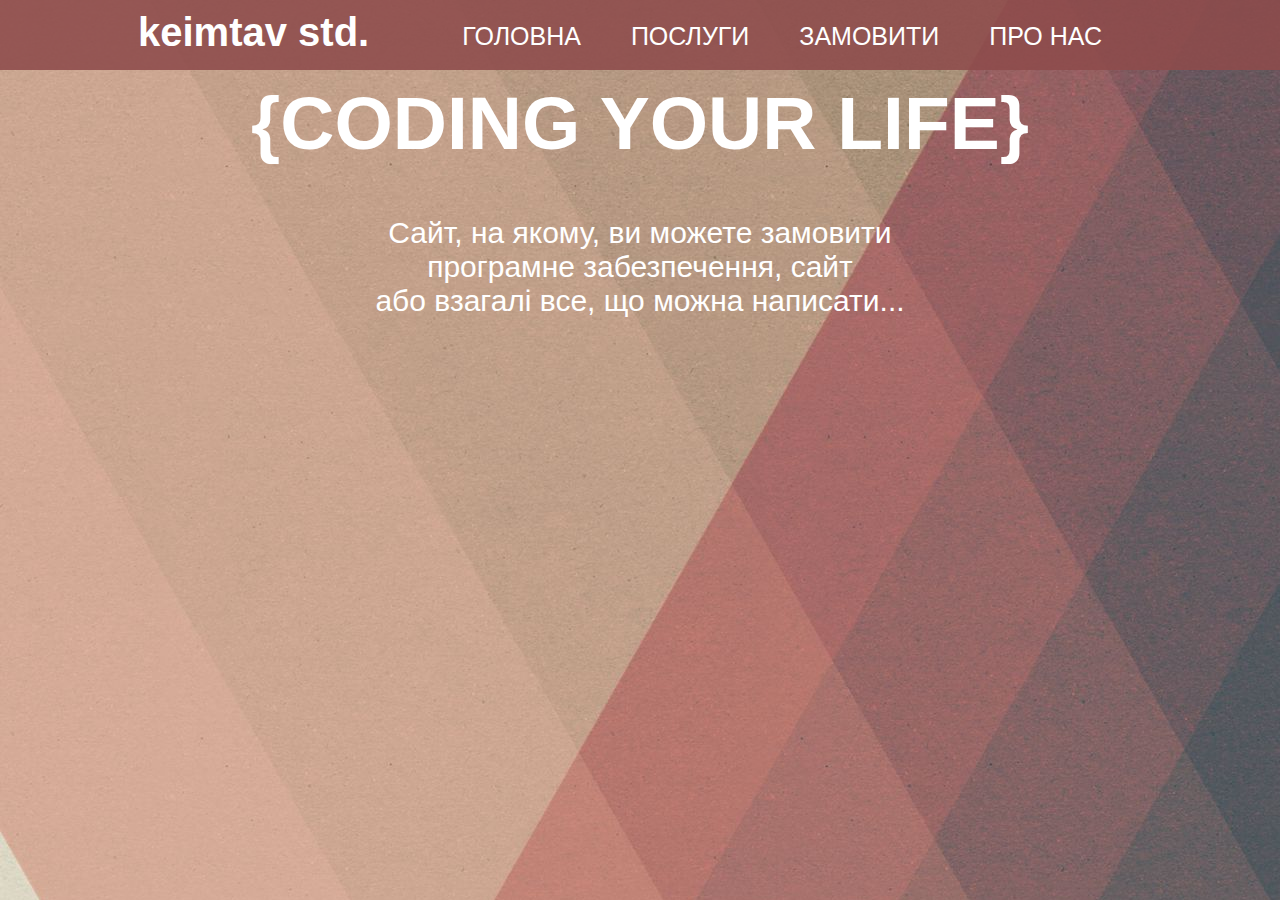
==== index.html @ 75f83bcf "commit #1" ====
<!DOCTYPE html>
<html lang="ru">
<head>
    <link rel="stylesheet" href="css/main.css">
    <meta charset="UTF-8">
    <meta name="viewport" content="width=device-width, initial-scale=1.0">
    <meta http-equiv="X-UA-Compatible" content="ie=edge">
    <title>keimtav std.</title>
</head>
<body>
  <header>
    <div class="container">
      <h2 class="textlogo">keimtav std.</h2>
      <nav>
        <ul class="menu">
          <li><a href="#">Головна</a></li>
          <li><a href="#">Послуги</a></li>
          <li><a href="#">Замовити</a></li>
          <li><a href="#">Про нас</a></li>
        </ul>
      </nav>
    </div>
    </header>
    <main>
      <section>
        <div class="container">
          <div class="titles">
            <h1>
              {coding your life}
            </h1>
          </div>
        </div>
      <div class="main_text">
        Сайт, на якому, ви можете замовити <br>програмне забезпечення, сайт<br>або взагалі все, що можна написати...
      </div>
    </section>
  </main>
    <footer>
      <div class="container">
      </div>
  </footer>
</body>
</html>
---- css/main.css ----
body 
{
    background: url(../img/main_bg.jpg);
    padding: 0;
    margin: 0;
    font-family: Arial, Helvetica, sans-serif;
}

header
{
  height: 70px;
  width: 100%;
  background: #8d4b4be0;
  padding: 0;
  margin: 0;
}

.container
{
  width: 80%;
  margin: 0 auto;
}

.textlogo
{
  margin: 0px;
  padding: 10px;
  font-family: Impact, Haettenschweiler, 'Arial Narrow Bold', sans-serif;
  color: #fff;
  font-size: 40px;
  float: left;
  
}

nav
{
  float: right;
  margin-top: 22px;
}

.menu
{
  padding: 0%;
  margin: 0%;
  display: block;
  font-family: Impact, Haettenschweiler, 'Arial Narrow Bold', sans-serif;

}

.menu li
{
  float: left;
  display: block;
  margin-right: 50px;
}

.menu a
{
  color: #fff;
  text-decoration: none;
  text-transform: uppercase;
  font-size: 25px;
}

h1
{
  font-size: 75px;
  font-family: Impact, Haettenschweiler, 'Arial Narrow Bold', sans-serif;
  color: #fff;
  text-transform: uppercase;
  text-align: center;
  margin-top: 10px;

}

.main_text
{
  font-size: 30px;
  text-align: center;
  color: #fff;

}

ё12ё1ёfooter
{
  background-color: aqua;
  margin-bottom: 0px;
  margin: 0px;
  padding: 100px;
  height: 10px;
  width: 100%;
}
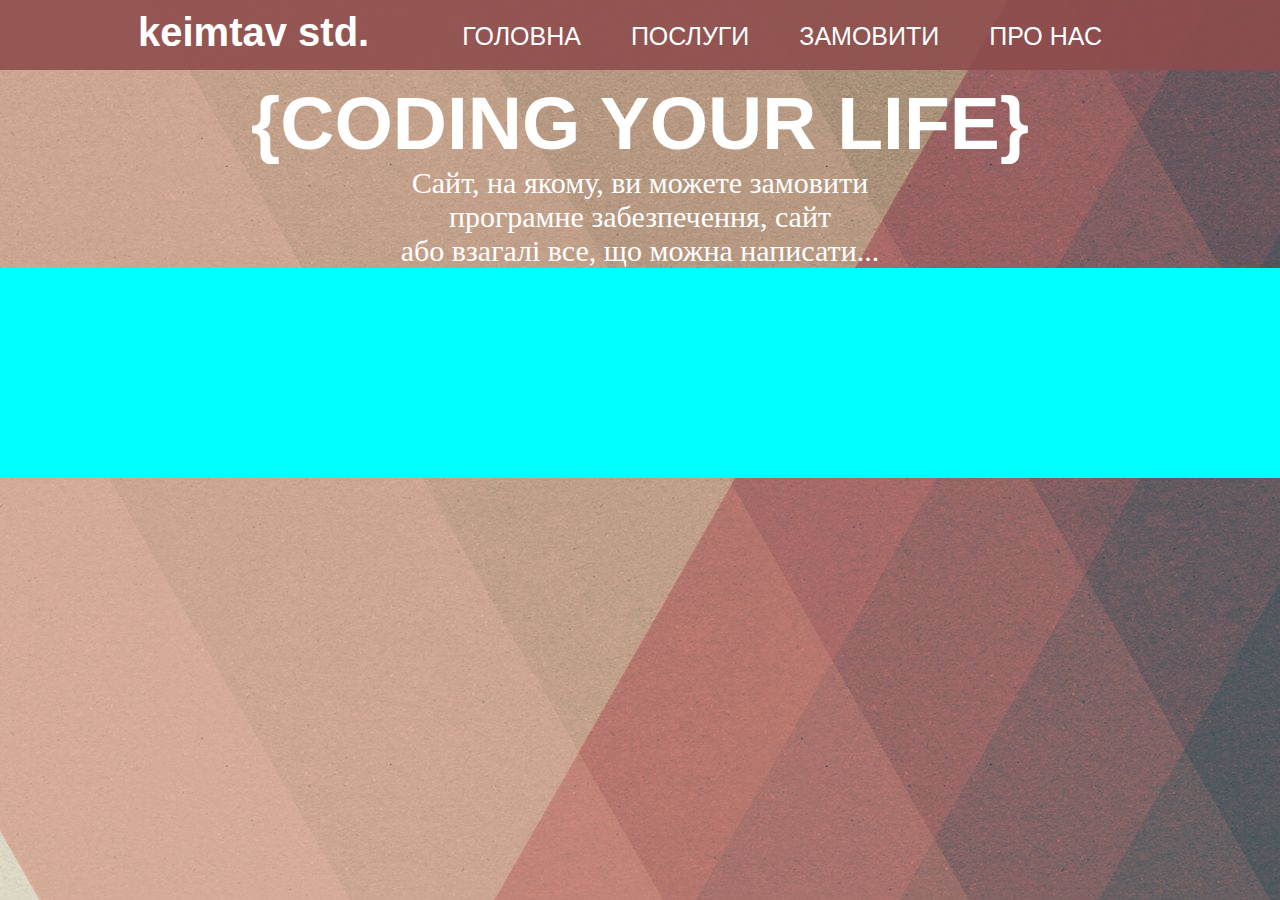
==== commit c169010b: "commit #2" ====
--- a/index.html
+++ b/index.html
@@ -4,7 +4,6 @@
     <link rel="stylesheet" href="css/main.css">
     <meta charset="UTF-8">
     <meta name="viewport" content="width=device-width, initial-scale=1.0">
-    <meta http-equiv="X-UA-Compatible" content="ie=edge">
     <title>keimtav std.</title>
 </head>
 <body>
--- a/css/main.css
+++ b/css/main.css
@@ -1,88 +1,64 @@
-body 
-{
-    background: url(../img/main_bg.jpg);
-    padding: 0;
-    margin: 0;
-    font-family: Arial, Helvetica, sans-serif;
+* {
+  margin: 0;
+  padding: 0;
 }
-
-header
-{
+body {
+    background: url(../assets/images/main_bg.jpg);
+}
+header {
   height: 70px;
   width: 100%;
   background: #8d4b4be0;
   padding: 0;
   margin: 0;
 }
-
-.container
-{
+.container {
   width: 80%;
   margin: 0 auto;
 }
-
-.textlogo
-{
+.textlogo {
   margin: 0px;
   padding: 10px;
   font-family: Impact, Haettenschweiler, 'Arial Narrow Bold', sans-serif;
   color: #fff;
   font-size: 40px;
   float: left;
-  
 }
-
-nav
-{
+nav {
   float: right;
   margin-top: 22px;
 }
-
-.menu
-{
+.menu {
   padding: 0%;
   margin: 0%;
   display: block;
   font-family: Impact, Haettenschweiler, 'Arial Narrow Bold', sans-serif;
-
 }
-
-.menu li
-{
+.menu li {
   float: left;
   display: block;
   margin-right: 50px;
 }
-
-.menu a
-{
+.menu a {
   color: #fff;
   text-decoration: none;
   text-transform: uppercase;
   font-size: 25px;
 }
-
-h1
-{
+h1 {
   font-size: 75px;
   font-family: Impact, Haettenschweiler, 'Arial Narrow Bold', sans-serif;
   color: #fff;
   text-transform: uppercase;
   text-align: center;
   margin-top: 10px;
-
 }
-
-.main_text
-{
+.main_text {
   font-size: 30px;
   text-align: center;
   color: #fff;
-
 }
-
-ё12ё1ёfooter
-{
+footer {
   background-color: aqua;
   margin-bottom: 0px;
   margin: 0px;
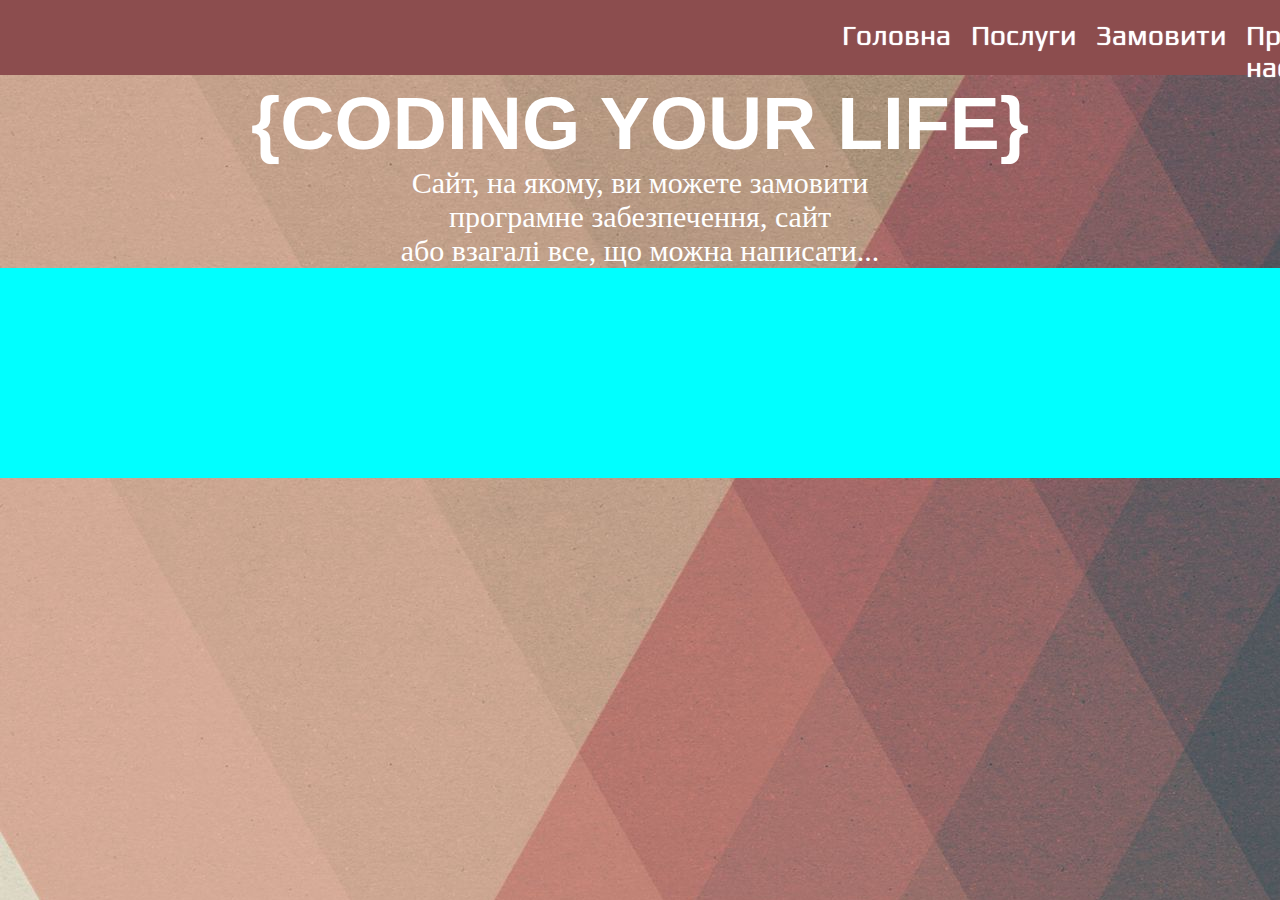
==== commit 09950bac: "commit #3" ====
--- a/index.html
+++ b/index.html
@@ -1,41 +1,40 @@
 <!DOCTYPE html>
-<html lang="ru">
+<html lang = "ru">
 <head>
-    <link rel="stylesheet" href="css/main.css">
-    <meta charset="UTF-8">
-    <meta name="viewport" content="width=device-width, initial-scale=1.0">
-    <title>keimtav std.</title>
+    <link rel = "stylesheet" href = "css/main.css">
+    <meta charset = "UTF-8">
+    <meta name = "viewport" content = "width=device-width, initial-scale=1.0">
+    <title>keimtav - студія розробки</title>
 </head>
 <body>
   <header>
-    <div class="container">
-      <h2 class="textlogo">keimtav std.</h2>
-      <nav>
-        <ul class="menu">
-          <li><a href="#">Головна</a></li>
-          <li><a href="#">Послуги</a></li>
-          <li><a href="#">Замовити</a></li>
-          <li><a href="#">Про нас</a></li>
+    <div class = "header-block">
+      <div class = "menu">
+        <ul class = "ul-nav">
+          <li class = "li-nav"><a href="#">Головна</a></li>
+          <li class = "li-nav"><a href = "#">Послуги</a></li>
+          <li class = "li-nav"><a href = "#">Замовити</a></li>
+          <li class = "li-nav"><a href = "#">Про нас</a></li>
         </ul>
       </nav>
     </div>
     </header>
     <main>
       <section>
-        <div class="container">
-          <div class="titles">
+        <div class = "container">
+          <div class = "titles">
             <h1>
               {coding your life}
             </h1>
           </div>
         </div>
-      <div class="main_text">
+      <div class = "main_text">
         Сайт, на якому, ви можете замовити <br>програмне забезпечення, сайт<br>або взагалі все, що можна написати...
       </div>
     </section>
   </main>
     <footer>
-      <div class="container">
+      <div class = "container">
       </div>
   </footer>
 </body>
--- a/css/main.css
+++ b/css/main.css
@@ -4,6 +4,80 @@
 }
 body {
     background: url(../assets/images/main_bg.jpg);
+}
+.header-block {
+  display: block;
+  position: absolute;
+  background-color: #8C4D4E;
+  width: 100%;
+  height: 75px;
+}
+.menu {
+  display: block;
+  position: absolute;
+  left: 65%;
+  top: 12%;
+  height: 75px;
+  z-index: 1;
+}
+ul.ul-nav {
+  display: flex;
+  padding: 0;
+  justify-content: center;
+}
+li.li-nav {
+  padding: 10px;
+  list-style: none;
+}
+li.li-nav a {
+  text-decoration: none;
+  position: relative;
+  font-family: "Play-Regular";
+  font-size: 28px;
+  color: white;
+  text-shadow: 0px 0px 1px white;
+  transition: .2s;
+}
+li.li-nav a::before {
+	content: "";
+	width: 0;
+	height: 4px;
+	background-color: #AA00AA;
+	position: absolute;
+	top: 95%;
+	left: 0;
+	transition: .5s;
+	mix-blend-mode: multiply;
+}
+li.li-nav a::after {
+	content: "";
+	width: 0;
+	height: 4px;
+	background-color: #FF55FF;
+	position: absolute;
+	top: 1%;
+	right: 0;
+	transition: .5s;
+	mix-blend-mode: multiply;
+}
+li.li-nav:hover a::before {
+	width: 100%;
+}
+li.li-nav:hover a::after {
+	width: 100%;
+}
+li.li-nav a::before {
+	transition: .5s;
+	mix-blend-mode: multiply;
+}
+li.li-nav a::after {
+	transition: .5s;
+	mix-blend-mode: multiply;
+}
+li.li-nav a:hover {
+  color: #C7C7C7;
+  text-shadow: 0px 0px 2px #C7C7C7;
+  transition: .2s;
 }
 header {
   height: 70px;
@@ -23,27 +97,6 @@
   color: #fff;
   font-size: 40px;
   float: left;
-}
-nav {
-  float: right;
-  margin-top: 22px;
-}
-.menu {
-  padding: 0%;
-  margin: 0%;
-  display: block;
-  font-family: Impact, Haettenschweiler, 'Arial Narrow Bold', sans-serif;
-}
-.menu li {
-  float: left;
-  display: block;
-  margin-right: 50px;
-}
-.menu a {
-  color: #fff;
-  text-decoration: none;
-  text-transform: uppercase;
-  font-size: 25px;
 }
 h1 {
   font-size: 75px;
@@ -66,3 +119,15 @@
   height: 10px;
   width: 100%;
 }
+@font-face {
+  font-family: "Play-Regular";
+	src: url("../assets/fonts/Play-Regular.ttf") format("truetype");
+	font-style: normal;
+	font-weight: normal;
+}
+@font-face {
+  font-family: "Play-Bold";
+	src: url("../assets/fonts/Play-Bold.ttf") format("truetype");
+	font-style: normal;
+	font-weight: normal;
+}
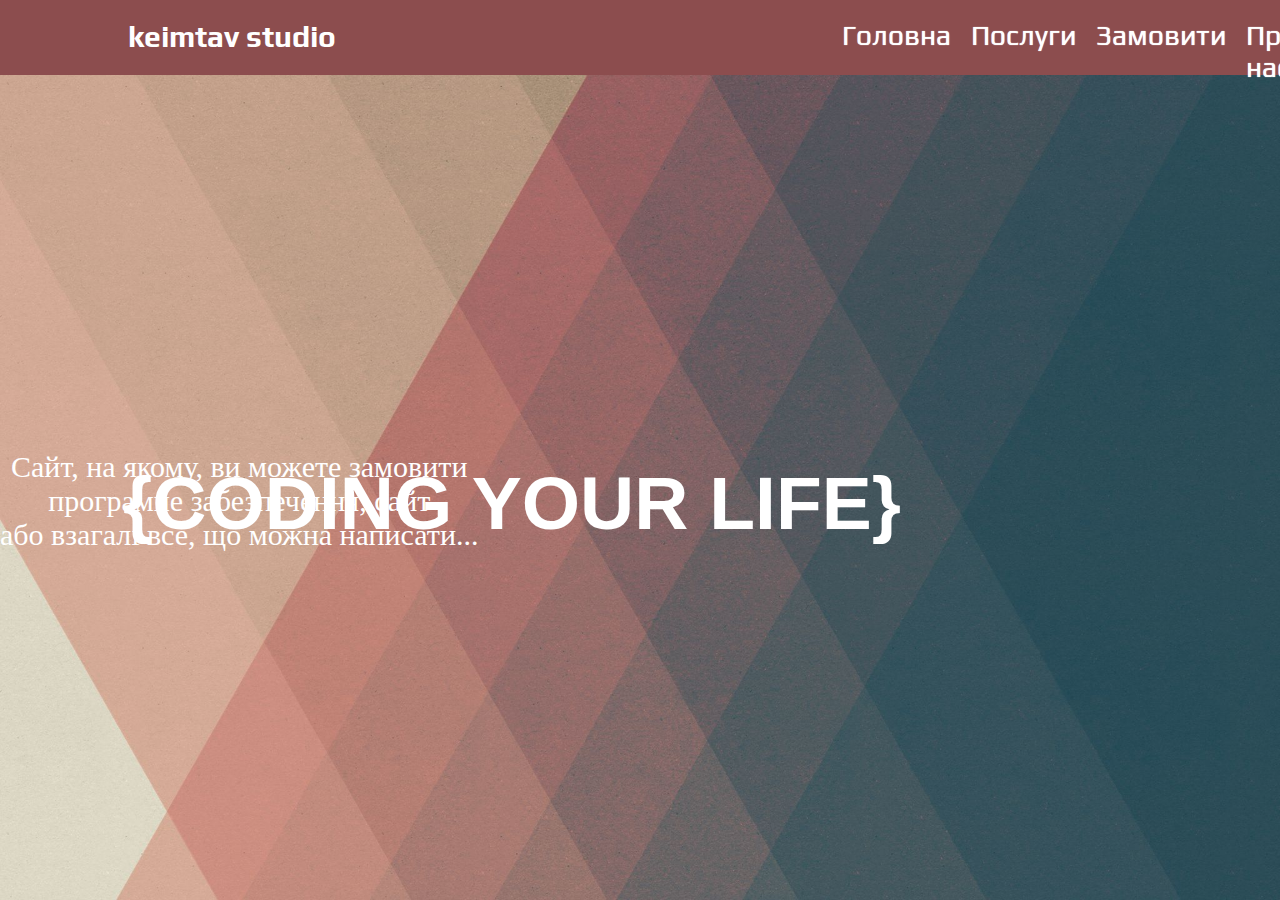
==== commit 527dda49: "commit #4" ====
--- a/index.html
+++ b/index.html
@@ -9,7 +9,7 @@
 <body>
   <header>
     <div class = "header-block">
-      <div class = "menu">
+      <nav class = "menu">
         <ul class = "ul-nav">
           <li class = "li-nav"><a href="#">Головна</a></li>
           <li class = "li-nav"><a href = "#">Послуги</a></li>
@@ -17,6 +17,11 @@
           <li class = "li-nav"><a href = "#">Про нас</a></li>
         </ul>
       </nav>
+      <div class = "logo">
+      </div>
+      <div id = "header-text">
+        <span>keimtav studio</span>
+      </div>
     </div>
     </header>
     <main>
@@ -33,9 +38,7 @@
       </div>
     </section>
   </main>
-    <footer>
-      <div class = "container">
-      </div>
+  <footer>
   </footer>
 </body>
 </html>
--- a/css/main.css
+++ b/css/main.css
@@ -4,6 +4,10 @@
 }
 body {
     background: url(../assets/images/main_bg.jpg);
+    background-size: cover;
+    background-attachment: fixed;
+  	background-repeat: no-repeat;
+  	color: white;
 }
 .header-block {
   display: block;
@@ -11,6 +15,7 @@
   background-color: #8C4D4E;
   width: 100%;
   height: 75px;
+  top: 0%;
 }
 .menu {
   display: block;
@@ -42,9 +47,9 @@
 	content: "";
 	width: 0;
 	height: 4px;
-	background-color: #AA00AA;
+	background-color: #FFAA00;
 	position: absolute;
-	top: 95%;
+	top: 99.9%;
 	left: 0;
 	transition: .5s;
 	mix-blend-mode: multiply;
@@ -53,9 +58,9 @@
 	content: "";
 	width: 0;
 	height: 4px;
-	background-color: #FF55FF;
+	background-color: #FFAA00;
 	position: absolute;
-	top: 1%;
+	top: 0.1%;
 	right: 0;
 	transition: .5s;
 	mix-blend-mode: multiply;
@@ -75,19 +80,25 @@
 	mix-blend-mode: multiply;
 }
 li.li-nav a:hover {
-  color: #C7C7C7;
-  text-shadow: 0px 0px 2px #C7C7C7;
+  color: #D5D5D5;
+  text-shadow: 0px 0px 1px #D5D5D5;
   transition: .2s;
 }
-header {
-  height: 70px;
-  width: 100%;
-  background: #8d4b4be0;
-  padding: 0;
-  margin: 0;
+#header-text {
+  display: block;
+  position: absolute;
+  left: 10%;
+  top: 25%;
+}
+#header-text span {
+  font-family: "Play-Bold";
+  font-size: 30px;
 }
 .container {
+  display: block;
+  position: absolute;
   width: 80%;
+  top: 50%;
   margin: 0 auto;
 }
 .textlogo {
@@ -107,17 +118,12 @@
   margin-top: 10px;
 }
 .main_text {
+  display: block;
+  position: absolute;
+  top: 50%;
   font-size: 30px;
   text-align: center;
   color: #fff;
-}
-footer {
-  background-color: aqua;
-  margin-bottom: 0px;
-  margin: 0px;
-  padding: 100px;
-  height: 10px;
-  width: 100%;
 }
 @font-face {
   font-family: "Play-Regular";
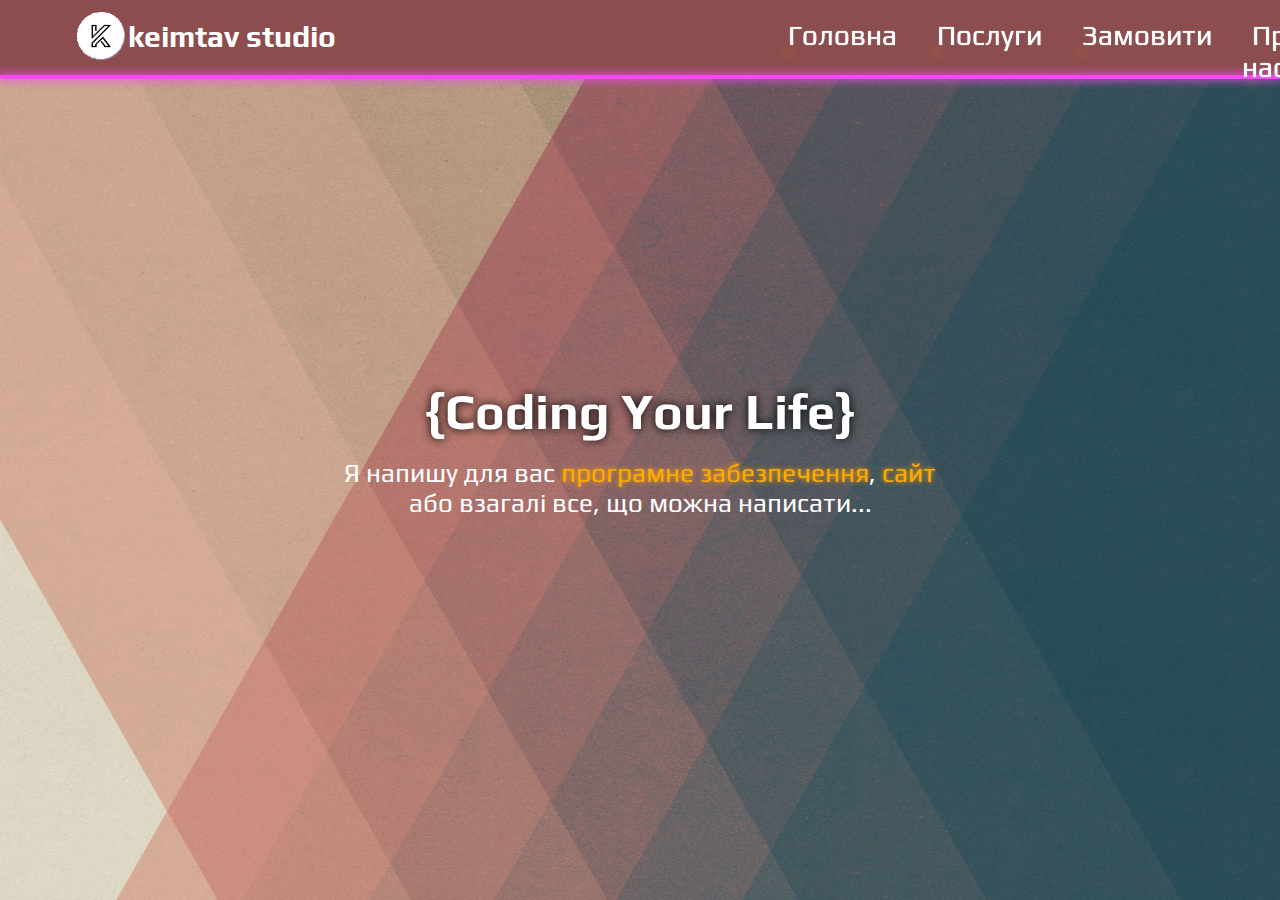
==== commit 8773bb83: "commit #5" ====
--- a/index.html
+++ b/index.html
@@ -4,6 +4,7 @@
     <link rel = "stylesheet" href = "css/main.css">
     <meta charset = "UTF-8">
     <meta name = "viewport" content = "width=device-width, initial-scale=1.0">
+    <link rel = "shortcut icon" href = "assets/images/favicon.png" type = "image/png">
     <title>keimtav - студія розробки</title>
 </head>
 <body>
@@ -18,14 +19,23 @@
         </ul>
       </nav>
       <div class = "logo">
+        <img src = "assets/images/logotype.png" alt = "Логотип студії">
       </div>
       <div id = "header-text">
         <span>keimtav studio</span>
+      </div>
+      <div class = "topline">
       </div>
     </div>
     </header>
     <main>
       <section>
+        <div class = "main-text">
+          <span id = "upper-main-text">{Coding Your Life}</span><br>
+          <span id = "bottom-main-text">Я напишу для вас <span class = "colored-text">програмне забезпечення</span>, <span class = "colored-text">сайт</span> <br>або взагалі все, що можна написати...</span>
+        </div>
+      </section>
+      <!--<section>
         <div class = "container">
           <div class = "titles">
             <h1>
@@ -36,7 +46,7 @@
       <div class = "main_text">
         Сайт, на якому, ви можете замовити <br>програмне забезпечення, сайт<br>або взагалі все, що можна написати...
       </div>
-    </section>
+    </section>-->
   </main>
   <footer>
   </footer>
--- a/css/main.css
+++ b/css/main.css
@@ -20,7 +20,7 @@
 .menu {
   display: block;
   position: absolute;
-  left: 65%;
+  left: 60%;
   top: 12%;
   height: 75px;
   z-index: 1;
@@ -39,6 +39,8 @@
   position: relative;
   font-family: "Play-Regular";
   font-size: 28px;
+  margin-left: 10px;
+  margin-right: 10px;
   color: white;
   text-shadow: 0px 0px 1px white;
   transition: .2s;
@@ -46,43 +48,25 @@
 li.li-nav a::before {
 	content: "";
 	width: 0;
-	height: 4px;
+	height: 3px;
 	background-color: #FFAA00;
+  box-shadow: 0px 0px 10px 1px #FFAA00;
 	position: absolute;
 	top: 99.9%;
 	left: 0;
 	transition: .5s;
 	mix-blend-mode: multiply;
 }
-li.li-nav a::after {
-	content: "";
-	width: 0;
-	height: 4px;
-	background-color: #FFAA00;
-	position: absolute;
-	top: 0.1%;
-	right: 0;
-	transition: .5s;
-	mix-blend-mode: multiply;
-}
 li.li-nav:hover a::before {
-	width: 100%;
-}
-li.li-nav:hover a::after {
 	width: 100%;
 }
 li.li-nav a::before {
 	transition: .5s;
 	mix-blend-mode: multiply;
 }
-li.li-nav a::after {
-	transition: .5s;
-	mix-blend-mode: multiply;
-}
 li.li-nav a:hover {
-  color: #D5D5D5;
-  text-shadow: 0px 0px 1px #D5D5D5;
-  transition: .2s;
+  text-shadow: 0px 0px 5px white;
+  transition: .5s;
 }
 #header-text {
   display: block;
@@ -93,6 +77,58 @@
 #header-text span {
   font-family: "Play-Bold";
   font-size: 30px;
+}
+.logo {
+  display: block;
+  position: absolute;
+  top: 16.5%;
+  left: 6%;
+}
+.logo img {
+  width: 55%;
+}
+.topline {
+  display: block;
+  position: absolute;
+  width: 100%;
+  height: 4px;
+  background-color: #F44AF4;
+  box-shadow: 0px 0px 10px 1px #F44AF4;
+  top: 100%;
+}
+.main-text {
+  display: block;
+  position: absolute;
+  transform: translate(-50%, -50%);
+  left: 50%;
+  top: 50%;
+}
+#upper-main-text {
+  display: block;
+  position: relative;
+  text-align: center;
+  font-family: "Play-Bold";
+  text-shadow: 0px 0px 10px black;
+  font-size: 50px;
+}
+#bottom-main-text {
+  display: block;
+  position: relative;
+  text-align: center;
+  font-family: "Play-Regular";
+  font-size: 26px;
+}
+.colored-text {
+  color: #FFAA00;
+  text-shadow: 0px 0px 5px #FFAA00;
+}
+.footer-block {
+  display: block;
+  position: absolute;
+  width: 100%;
+  background-color: #8C4D4E;
+  height: 3%;
+  top: 97%;
 }
 .container {
   display: block;
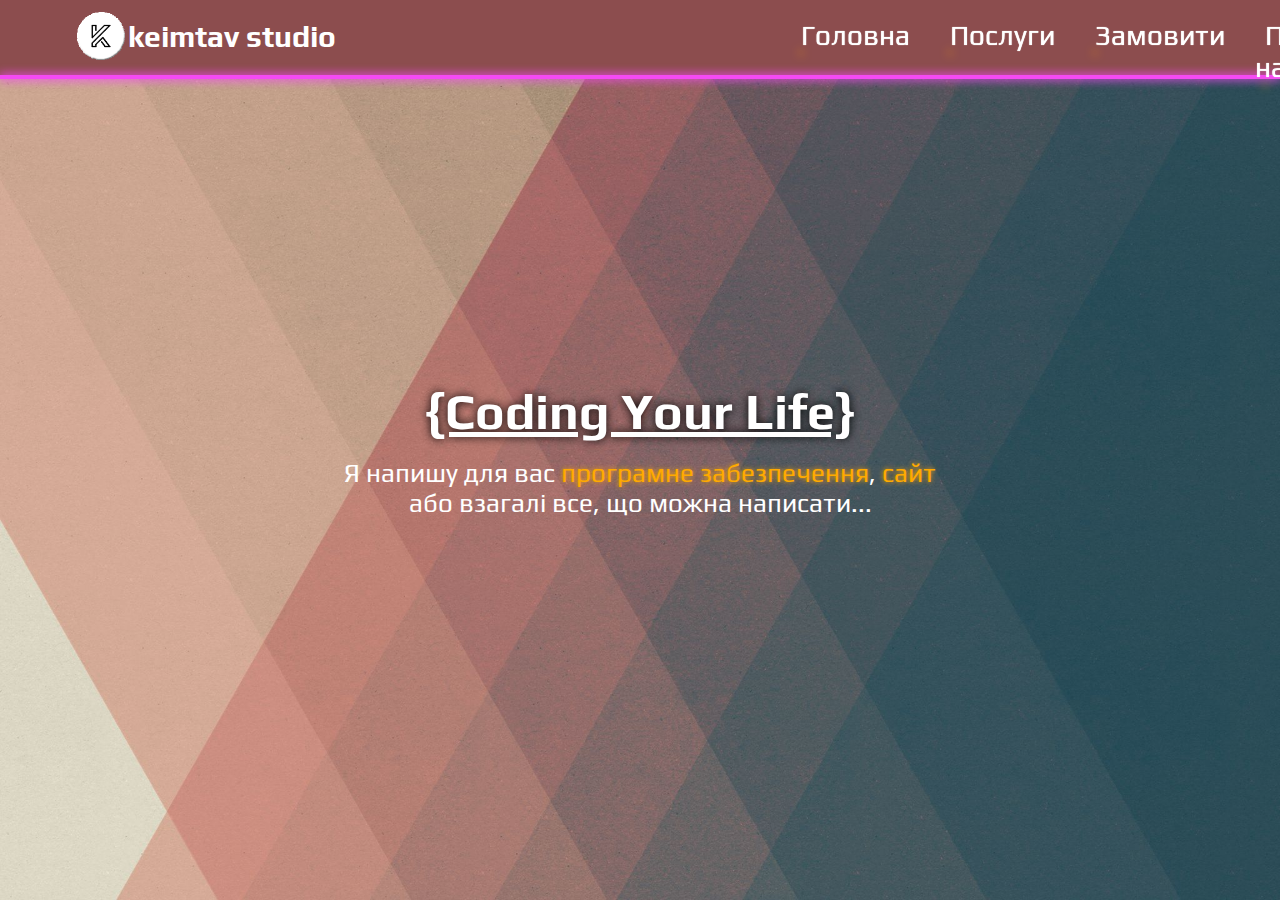
==== commit 7f143f9a: "commit #7" ====
--- a/index.html
+++ b/index.html
@@ -1,21 +1,22 @@
 <!DOCTYPE html>
 <html lang = "ru">
 <head>
-    <link rel = "stylesheet" href = "css/main.css">
-    <meta charset = "UTF-8">
-    <meta name = "viewport" content = "width=device-width, initial-scale=1.0">
-    <link rel = "shortcut icon" href = "assets/images/favicon.png" type = "image/png">
-    <title>keimtav - студія розробки</title>
+  <meta charset = "UTF-8">
+  <meta name = "viewport" content = "width=device-width, initial-scale=1.0">
+  <link rel = "stylesheet" href = "css/main.css" type = "text/css">
+  <link rel = "stylesheet" href = "css/media-queries/media-queries-main.css" type = "text/css">
+  <link rel = "shortcut icon" href = "assets/images/favicon.png" type = "image/png">
+  <title>keimtav - студія розробки</title>
 </head>
 <body>
   <header>
     <div class = "header-block">
       <nav class = "menu">
         <ul class = "ul-nav">
-          <li class = "li-nav"><a href="#">Головна</a></li>
-          <li class = "li-nav"><a href = "#">Послуги</a></li>
-          <li class = "li-nav"><a href = "#">Замовити</a></li>
-          <li class = "li-nav"><a href = "#">Про нас</a></li>
+          <li class = "li-nav"><a href="index.html">Головна</a></li>
+          <li class = "li-nav"><a href = "service.html">Послуги</a></li>
+          <li class = "li-nav"><a href = "order.html">Замовити</a></li>
+          <li class = "li-nav"><a href = "about.html">Про нас</a></li>
         </ul>
       </nav>
       <div class = "logo">
@@ -28,25 +29,13 @@
       </div>
     </div>
     </header>
-    <main>
-      <section>
-        <div class = "main-text">
-          <span id = "upper-main-text">{Coding Your Life}</span><br>
-          <span id = "bottom-main-text">Я напишу для вас <span class = "colored-text">програмне забезпечення</span>, <span class = "colored-text">сайт</span> <br>або взагалі все, що можна написати...</span>
-        </div>
-      </section>
-      <!--<section>
-        <div class = "container">
-          <div class = "titles">
-            <h1>
-              {coding your life}
-            </h1>
-          </div>
-        </div>
-      <div class = "main_text">
-        Сайт, на якому, ви можете замовити <br>програмне забезпечення, сайт<br>або взагалі все, що можна написати...
+  <main>
+    <section>
+      <div class = "main-text">
+        <span id = "upper-main-text">{Coding Your Life}</span><br>
+        <span id = "bottom-main-text">Я напишу для вас <span class = "colored-text">програмне забезпечення</span>, <span class = "colored-text">сайт</span> <br>або взагалі все, що можна написати...</span>
       </div>
-    </section>-->
+    </section>
   </main>
   <footer>
   </footer>
--- a/css/main.css
+++ b/css/main.css
@@ -20,7 +20,7 @@
 .menu {
   display: block;
   position: absolute;
-  left: 60%;
+  left: 61%;
   top: 12%;
   height: 75px;
   z-index: 1;
@@ -110,6 +110,7 @@
   font-family: "Play-Bold";
   text-shadow: 0px 0px 10px black;
   font-size: 50px;
+  text-decoration: underline;
 }
 #bottom-main-text {
   display: block;
